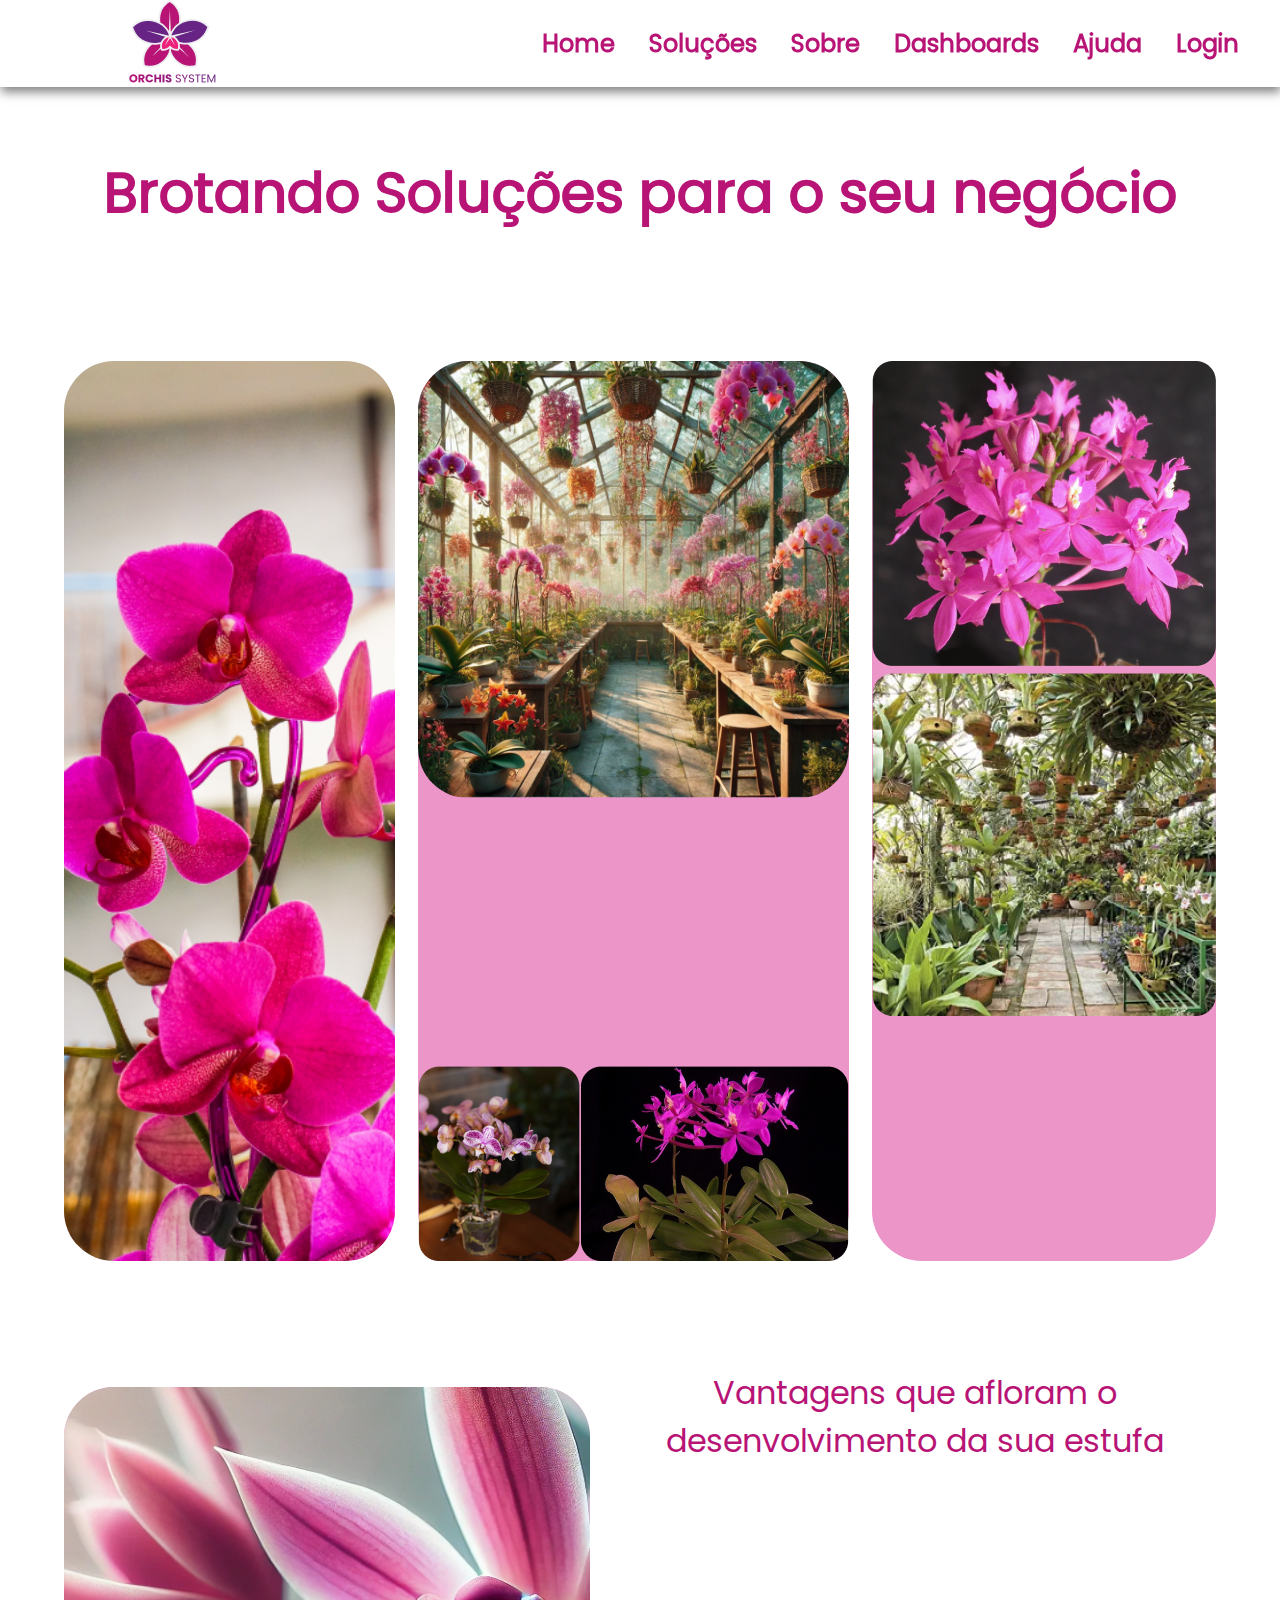
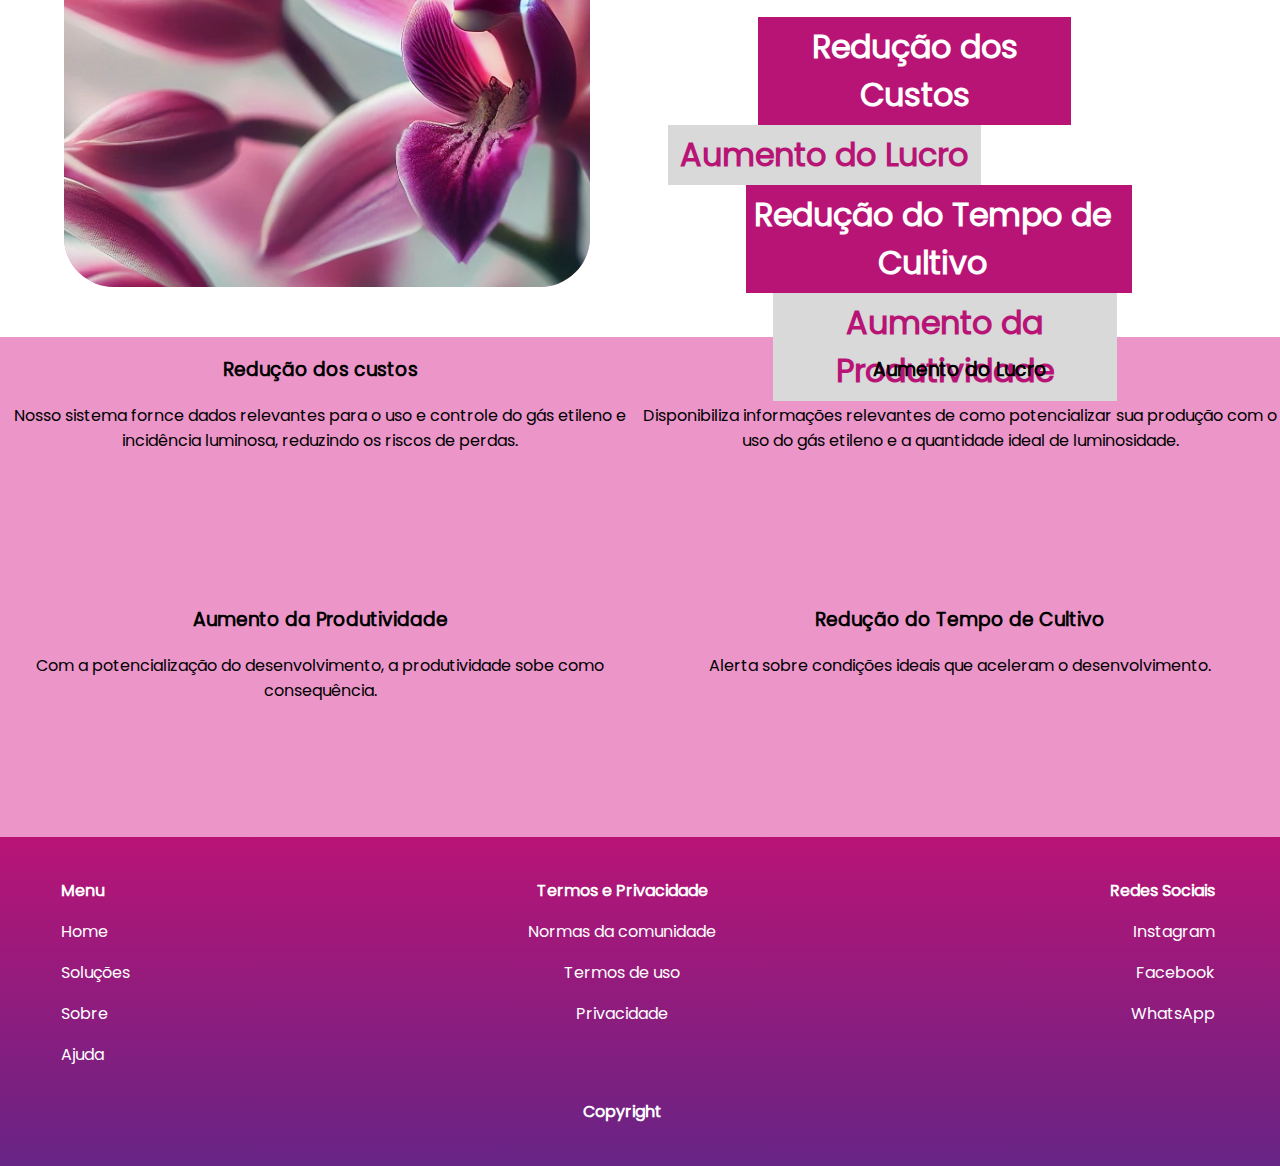
==== solucoes.html @ 26b14ee5 "Teste" ====
<!DOCTYPE html>
<html lang="en">
<head>
    <meta charset="UTF-8">
    <meta name="viewport" content="width=device-width, initial-scale=1.0">
    <link rel="stylesheet" href="estilo.css">
    <title>Soluções</title>
</head>
<style>
    /* SOLUÇÕES */
#ContainerTitulo{
    background-color: white;
    padding-top: 2%;
    padding-bottom: 2%;

}

</style>
<body>
    <center>
        <header>
            <img id="logo" src="./imagens/logo.png" alt="">
            <div class="menu">
                <a href="">Home</a>
                <a href="">Soluções</a>
                <a href="">Sobre</a>
                <a href="">Dashboards</a>
                <a href="">Ajuda</a>
                <a href="teladelogin/index.html">Login</a>
            </div>
        </header>

        <!-- Primeiro quadrante -->
         <div id="ContainerTitulo">
            <h1 id="tituloS1">Brotando Soluções para o seu negócio</h1> 
        </div>
             <!-- Primeiro quadrante -->
    <style>
.quad1{
    display: flex;
    align-items: center;
    justify-content: center;
    gap: 2%;
    background-color: rgb(255, 255, 255);
    padding-top: 1%;
    padding-left: 5%;
    padding-right: 5%;
    height: 1000px;
}
.imagemE{
    width:900px;
    height:900px;
    background-color: #ffffff;
    border-radius: 50px;
}
.imagemE img{
    width: 100%;
    height: 100%;
    object-fit: cover;
    border-radius: 50px;
}
.imagensM{
    display: flex;
    flex-direction: column;
    width:900px;
    height:900px;
    background-color: #EB95C9;
    border-radius: 50px;
}
.imagensM #imagemGrande img{
    width: 100%;
    height: 100%;
    object-fit: cover;
    border-radius: 50px;
}
.imagensM #imagensPequenas{
    display: flex;
    align-items: flex-end;
    width: 100%;
    height: 100%;
    object-fit: cover;
    border-radius: 50px;
}
.imagensD{
    display: flex;
    flex-direction: column;
    width:900px;
    height:900px;
    background-color: #EB95C9;
    border-radius: 50px;
}
#imagensDD {
    justify-content: center;
    align-items: center;
}
    </style>
        <div class="quad1">
           <div class="imagemE">
                <img src="imagens/vertical-closeup-shot-beautiful-pink-orchids.png" alt="">
           </div>

           <div class="imagensM">
                <div id="imagemGrande">
                    <img src="imagens/DALL·E 2024-09-05 17.24.12 - A realistic orchid greenhouse featuring only the species Epidendrum denticulatum. The greenhouse is filled with these delicate orchids, their long, sl 1.png" alt="">
                </div>
                <div id="imagensPequenas">
                    <img src="imagens/woman-decorating-her-house-with-orchids (1).png" alt="">
                    <img src="imagens/image 2.png" alt="">
                </div>
           </div>

           <div class="imagensD">
                <div id="imagensDD">
                    <img src="imagens/image 11.png" alt="">
                    <img src="imagens/cc609-secoes66-01.png" alt="">
                </div>
                
           </div>
        </div>

<style>

#quad2{
    display: flex;
    justify-content: center;
    align-items: center;
    gap: 2%;
    background-color: rgb(255, 255, 255);  
    padding-top: 2%;
    padding-left: 5%;
    padding-right: 5%;
    height: 600px;
    
}
#div_img{
    background-color: #EB95C9;
    height: 500px;
    border-radius: 50px;
} 
#div_img img{
    height: 100%;
    border-radius: 50px;
}
#quad2Texto{
    display: flex;
    flex-direction: column;
    background-color: #ffffff;
    height: 600px;
}
#quad2TextoPP{
    height: 100px;
    width: 100px;
}
#quad2TextoP{
    color: #B81476;
    font-size: 200%
}
.topicoRosa{
    background-color: #B81476;
    color: white;
    font-size: 200%;
    width: 60%;
    padding: 1%;
    font-weight: bold;
}
.topicoCinzaS{
    background-color: #D9D9D9;
    color: #B81476;
    font-size: 200%;
    font-weight:  bold;
    width: 55%;
    padding: 1%;
}
</style>

        <!-- Segundo quadrante -->
        <div id="quad2">
            <div id="div_img">
                <img src="imagens/image 3.png">
            </div>
            <div id="quad2Texto">
                <div class="quad2TextoPP">
                    <p id="quad2TextoP">Vantagens que afloram o desenvolvimento da sua estufa</p>
                </div>
                    <div>
                        <div style="width: 50%; margin-top: 20%;" class="topicoRosa">Redução dos Custos</div>
                        <div style="width: 50%; margin-right: 30%;" class="topicoCinzaS">Aumento do Lucro</div>
                        <div style="margin-left: 8%; padding-right: 3%;"class="topicoRosa">Redução do Tempo de Cultivo</div>
                        <div style="margin-left: 10%; margin-bottom: 10%;" class="topicoCinzaS">Aumento da Produtividade</div>
                    </div>
            </div>
        </div>


<style>
    #quad3{
    background-color: #EB95C9;
    display: flex;
    flex-wrap: wrap;
    justify-content: space-around;
    align-items: flex-start;
    height: 500px;
}
#tituloS1{
    font-size: 350%;
    color: #B81476;
}
#caixa{
    text-align: center;
    width: 50%;
}
.caixa .h3{
    background-color: red;
}
</style>     <!-- Terceiro quadrante -->
        <div id="quad3">
            <div id="caixa">
                <h3>Redução dos custos</h3>
                <span>Nosso sistema fornce dados relevantes para o uso e controle  do gás etileno e 
                    incidência luminosa, reduzindo os riscos de perdas.
                </span>
            </div>
            <div id="caixa">
                    <h3>Aumento do Lucro</h3>
                    <span>Disponibiliza informações relevantes de como potencializar sua produção com o 
                        uso do gás etileno e a quantidade ideal de luminosidade.
                    </span>
            </div>
            <div id="caixa">
                <h3>Aumento da Produtividade</h3>
                <span>Com a potencialização do desenvolvimento, a produtividade sobe como consequência.
                </span>
            </div>
            <div id="caixa">
                <h3>Redução do Tempo de Cultivo</h3>
                <span>Alerta sobre condições ideais que aceleram o desenvolvimento.
                </span>
            </div>

        </div>

        <footer>
            <div id="footerMenu">
                <p style="font-weight: bold;">Menu</p>
                <p class="opcaoFooter">Home</p>
                <p class="opcaoFooter">Soluções</p>
                <p class="opcaoFooter">Sobre</p>
                <p class="opcaoFooter">Ajuda</p>
            </div>
            <div id="footerTermos">
                <p style="font-weight: bold;">Termos e Privacidade</p>
                <p class="opcaoFooter">Normas da comunidade</p>
                <p class="opcaoFooter">Termos de uso</p>
                <p class="opcaoFooter">Privacidade</p>
            </div>
            <div id="footerRedesSociais">
                <p style="font-weight: bold;">Redes Sociais</p>
                <p class="opcaoFooter">Instagram</p>
                <p class="opcaoFooter">Facebook</p>
                <p class="opcaoFooter">WhatsApp</p>
            </div>
            <p style="grid-row-start: 2;
                    grid-row-end: 2;
                    grid-column-start: 2;
                    grid-column-end: 2;
                    color: white;
                    font-weight: bold;">
                    Copyright
            </p>
        </footer>
    </center>
    
</body>
</html>
---- estilo.css ----
@font-face { /*Adicionando fonte*/
    font-family: 'Poppins';
    src: url(./fontes/Poppins/Poppins-Regular.ttf);
}

body {
    margin: 0;
    padding: 0;
    background-image: linear-gradient(#B81476, #672485, #ED217C);
    font-family: 'Poppins';
}

header{
    background-color: #fff;
    display: flex;
    justify-content: space-between;
    align-items: center;
    padding-left: 10%;
    padding-right: 2%;
    position: sticky;
    top: 0;
    box-shadow: 1px 5px 10px rgba(0, 0, 0, 0.5);
    border: 2px;
}

.menu a{
    color: #B81476;
    font-weight: bold;
    text-decoration: none;
    font-size: 150%;
    margin: 15px;
}

#secao1{
    display: flex;
    justify-content: space-evenly;
    padding-top: 2%;
    padding-left: 4%;
    padding-right: 4%;
    padding-bottom: 5%;
}

#secaoImagem img{
    width: 110%;
}

.texto{
    font-size: 130%;
    color: white;
    font-weight: bold;
    text-align: end;
    font-size: 150%;
    margin-bottom: 10%;
}

.titulo{
    color: white;
    font-size: 400%;
}

#botaoSimulacao{
    display: flex;
    align-items: center;
    justify-content: center;
    text-decoration: none;
    background-color: white;
    color: #672485;
    font-size: 200%;
    padding: 1%;
    padding-left: 5%;
    padding-right: 5%;
    white-space: nowrap;
    border-radius: 20px;
    font-weight: bold;
}

/* ------------------------------secao2-------------------------- */
#secao2{
    background-color: white;
    padding-top: 2%;
}


#titulo2{
    color: #960a8a;
    font-size: 350%;
}

#divisaoSecao2{
    display: grid;
    grid-template-columns: 50% 50%;
}

#secaoTexto2{
    grid-row-start: 2;
    grid-row-end: 2;
    grid-column-start: 1;
    grid-column-end: 1;
    margin-left: 8%;
    margin-top: -5%;
}

#secaoImagem2{
    grid-row-start: 2;
    grid-row-end: 2;
    grid-column-start: 2;
    grid-column-end: 2;
    margin-right: 8%;
}

.topicoRoxo{
    background-color: purple;
    color: white;
    font-size: 200%;
    width: 70%;
    padding: 1%;
    font-weight: bold;
}

.topicoCinza{
    background-color: #D9D9D9;
    color: purple;
    font-size: 200%;
    font-weight:  bold;
    width: 65%;
    padding: 1%;
}

#botaoSecao2{
    background-color: purple;
    color: white;
    font-weight: bold;
    font-size: 200%;
    padding: 1%;
    padding-left: 5%;
    padding-right: 5%;
    border-radius: 20px;
}

/* ---------------------secao3------------------------- */
#secao3{
    background-color: #B81476;
    display: grid;
    padding-top: 2%;
}

#secao3Imagem{
    grid-row-start: 1;
    grid-row-end: 1;
    grid-column-start: 1;
    grid-column-end: 1;
}

#secao3Texto{
    grid-row-start: 1;
    grid-row-end: 1;
    grid-column-start: 2;
    grid-column-end: 2;
}

#secao3TextoFinal{
    grid-row-start: 2;
    grid-row-end: 2;
    grid-column-start: 1;
    grid-column-end: 3;
}

/* ------------------------------secao4-------------------------- */
#secao4{
    background-color: white;
    display: grid;
    grid-template-columns: 50% 50%;
}

#secao4Direito{
    grid-row-start: 1;
    grid-row-end: 1;
    grid-column-start: 2;
    grid-column-end: 2;
}

#secao4Esquerdo{
    grid-row-start: 1;
    grid-row-end: 1;
    grid-column-start: 1;
    grid-column-end: 1;
}

#inputDuvida{
    margin-top: 10%;
    font-size: 120%;
    padding-bottom: 60%;
    padding-right: 50%;
    padding-left: 5%;
    padding-top: 5%;
    border: 3px solid #B81476;
    border-radius: 10px;
}

/* ------------------Rodapé----------------------- */
footer{
    background-image: linear-gradient(#B81476, #672485);
    display: grid;
    grid-template-columns: 33,3% 33,3% 33,3%;
    padding: 2%;
 
}

#footerMenu{
    grid-row-start: 1;
    grid-row-end: 1;
    grid-column-start: 1;
    grid-column-end: 1;
    color: white;
    text-align: start;
    margin-left: 10%;
    
}

#footerTermos{
    grid-row-start: 1;
    grid-row-end: 1;
    grid-column-start: 2;
    grid-column-end: 2;
    color: white;
}

#footerRedesSociais{
    grid-row-start: 1;
    grid-row-end: 1;
    grid-column-start: 3;
    grid-column-end: 3;
    color: white;
    text-align: end;
    margin-right: 10%;
}

.opcaoFooter{
    text-decoration:none;
}
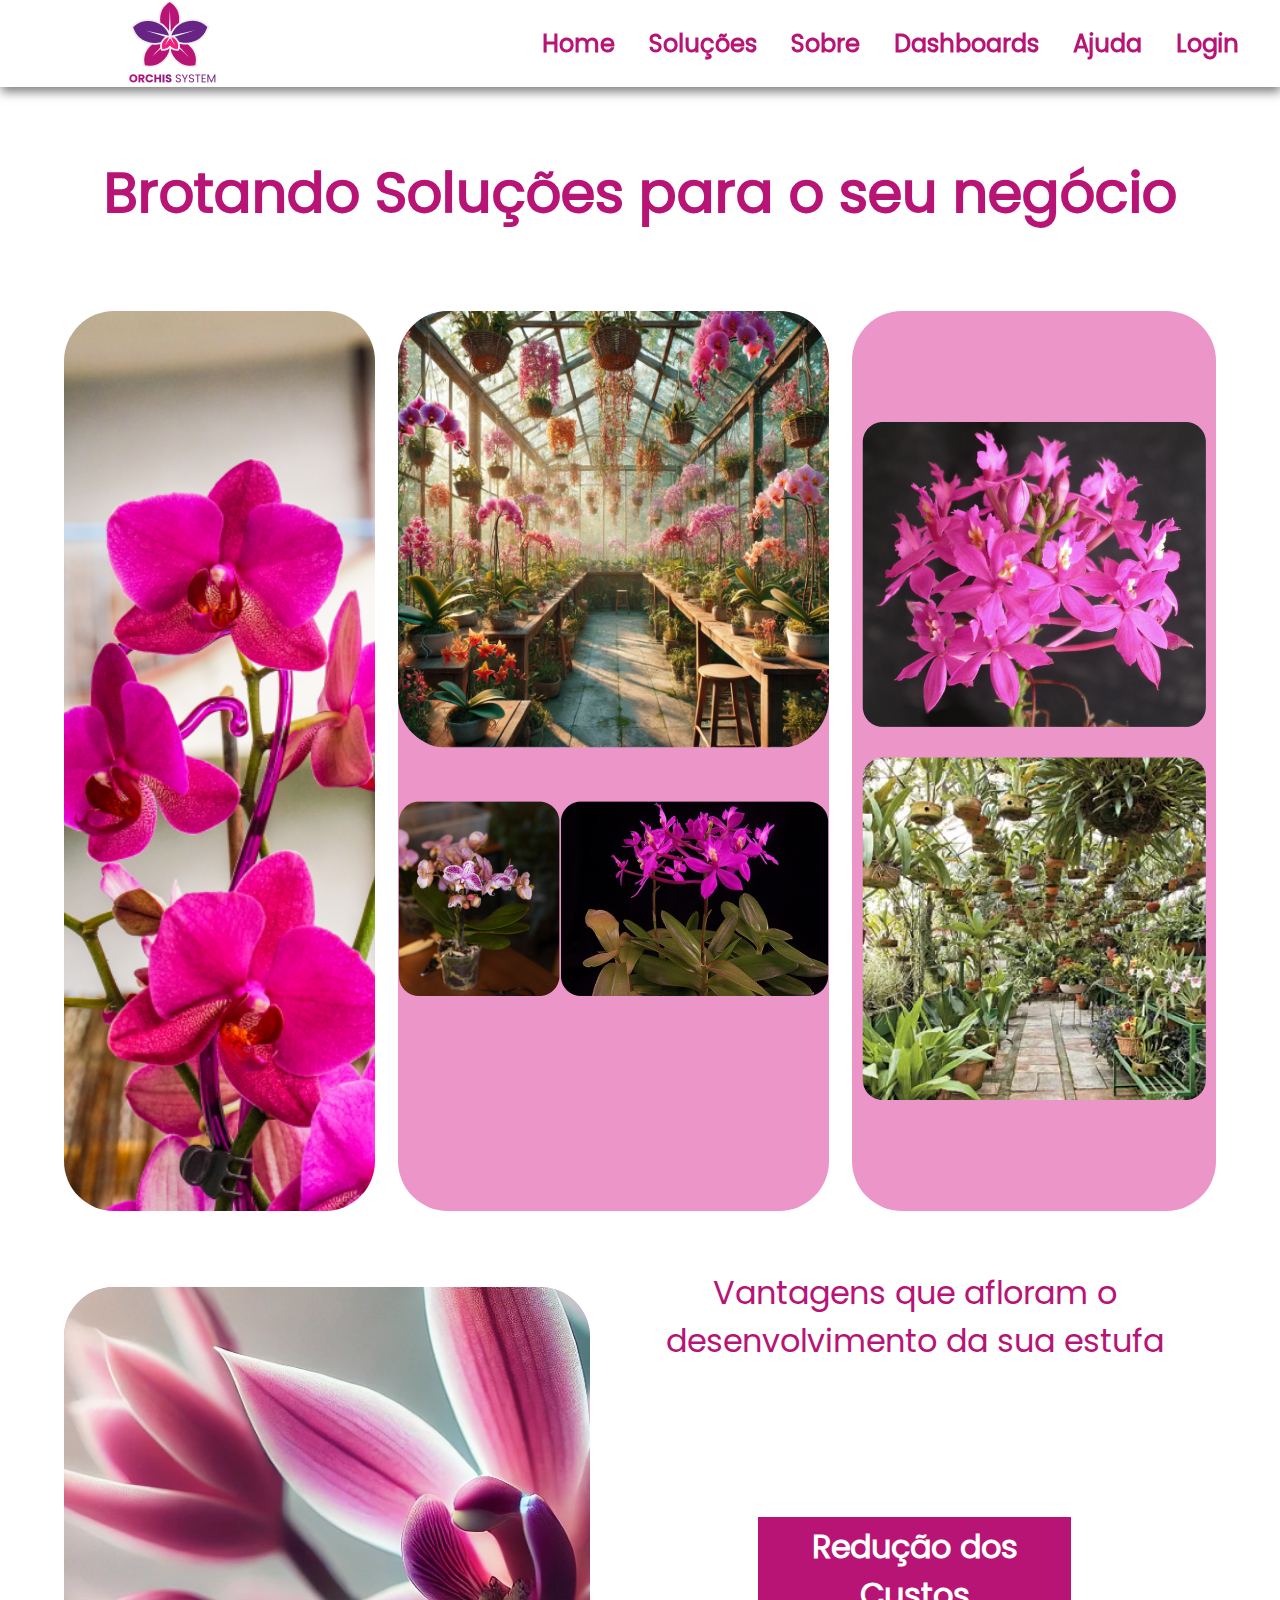
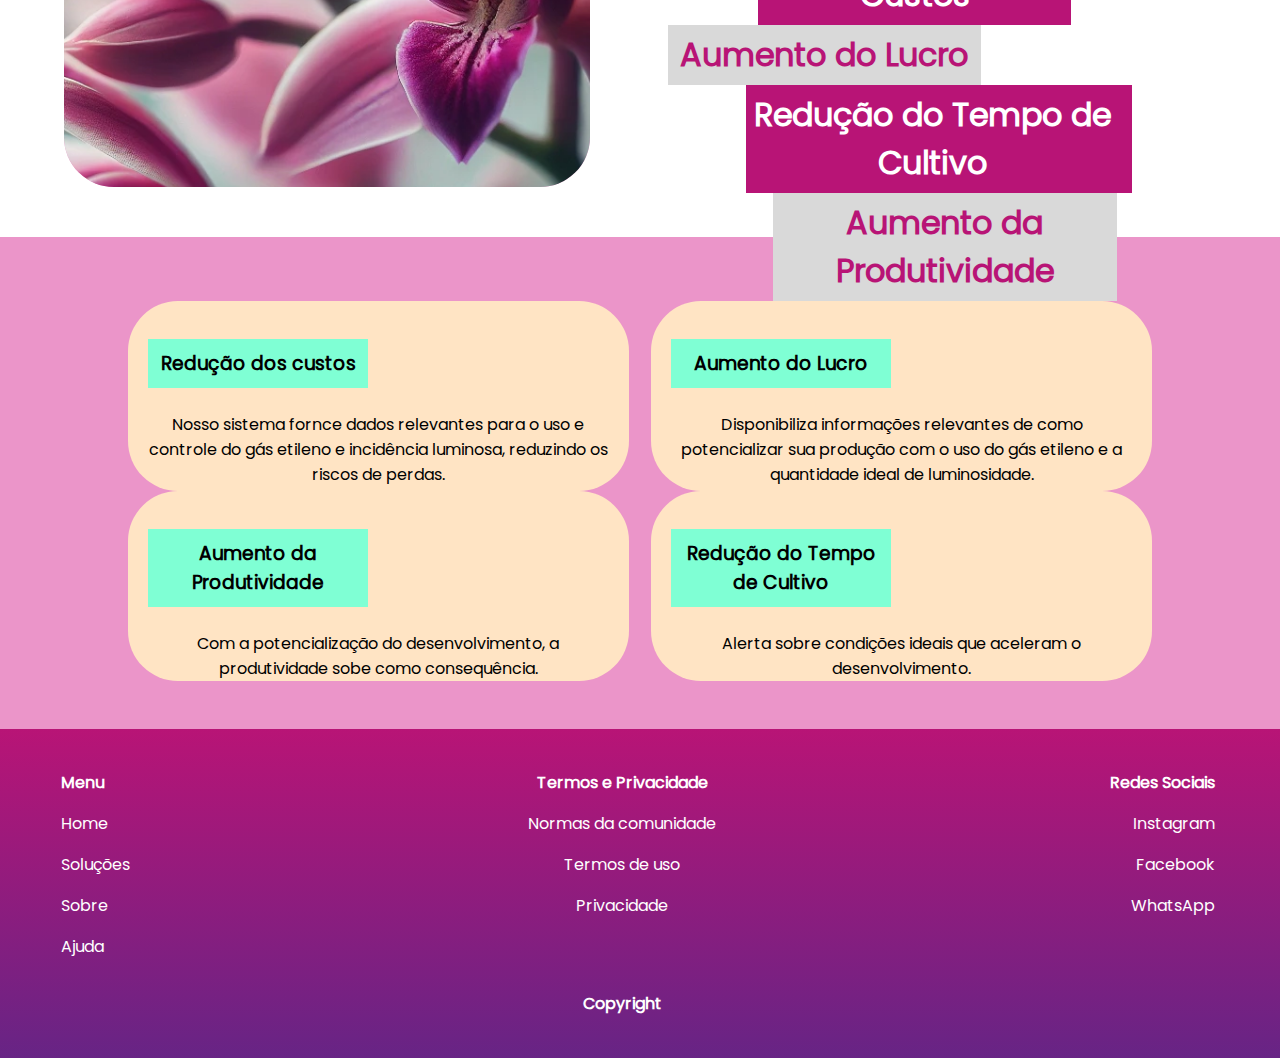
==== commit 987bb992: "Teste2" ====
--- a/solucoes.html
+++ b/solucoes.html
@@ -12,7 +12,10 @@
     background-color: white;
     padding-top: 2%;
     padding-bottom: 2%;
-
+}
+#tituloS1{
+    font-size: 350%;
+    color: #B81476;
 }
 
 </style>
@@ -36,30 +39,30 @@
         </div>
              <!-- Primeiro quadrante -->
     <style>
-.quad1{
-    display: flex;
-    align-items: center;
-    justify-content: center;
-    gap: 2%;
+.container{
+    display: flex;
+    align-items: center;
+    justify-content: center;
+    gap:2%;
     background-color: rgb(255, 255, 255);
     padding-top: 1%;
     padding-left: 5%;
     padding-right: 5%;
-    height: 1000px;
-}
-.imagemE{
+    height: 900px;
+}
+.box1{
     width:900px;
     height:900px;
     background-color: #ffffff;
     border-radius: 50px;
 }
-.imagemE img{
+.box1 img{
     width: 100%;
     height: 100%;
     object-fit: cover;
     border-radius: 50px;
 }
-.imagensM{
+.box2{
     display: flex;
     flex-direction: column;
     width:900px;
@@ -67,52 +70,72 @@
     background-color: #EB95C9;
     border-radius: 50px;
 }
-.imagensM #imagemGrande img{
+.box2 #imagemGrande img{
     width: 100%;
     height: 100%;
     object-fit: cover;
     border-radius: 50px;
 }
-.imagensM #imagensPequenas{
-    display: flex;
-    align-items: flex-end;
+.box2 #imagensPequenas{
+    display: flex;
+    flex-direction: row;
+    justify-content: center;
+    align-items: center;
     width: 100%;
-    height: 100%;
-    object-fit: cover;
-    border-radius: 50px;
-}
-.imagensD{
-    display: flex;
-    flex-direction: column;
+    height: 300px;
+    /* object-fit: cover; */
+    border-radius: 50px;
+}
+.box3{
+    display: flex;
+    justify-content: center;
+    align-items: center;
+    gap: 10px;
     width:900px;
     height:900px;
     background-color: #EB95C9;
     border-radius: 50px;
 }
-#imagensDD {
-    justify-content: center;
-    align-items: center;
+#imagensD {
+    display: flex;
+    justify-content: center;
+    flex-direction: column;
+    align-items: center;
+    gap: 10px;
+    
+}
+#imagensD img {
+    width:max-content;
+    height: 100%;
+    border-radius: 10px;
+    flex: 1;
+    margin: 10px;
+    
+    
 }
     </style>
-        <div class="quad1">
-           <div class="imagemE">
-                <img src="imagens/vertical-closeup-shot-beautiful-pink-orchids.png" alt="">
+        <div class="container">
+           <div class="box1">
+                <img src="imagens/vertical-closeup-shot-beautiful-pink-orchids.png">
            </div>
 
-           <div class="imagensM">
+           
+           <div class="box2">
                 <div id="imagemGrande">
-                    <img src="imagens/DALL·E 2024-09-05 17.24.12 - A realistic orchid greenhouse featuring only the species Epidendrum denticulatum. The greenhouse is filled with these delicate orchids, their long, sl 1.png" alt="">
-                </div>
+                    <img src="imagens/DALL·E 2024-09-05 17.24.12 - A realistic orchid greenhouse featuring only the species Epidendrum denticulatum. The greenhouse is filled with these delicate orchids, their long, sl 1.png">
+                </div>
+
                 <div id="imagensPequenas">
-                    <img src="imagens/woman-decorating-her-house-with-orchids (1).png" alt="">
-                    <img src="imagens/image 2.png" alt="">
+                    <img src="imagens/woman-decorating-her-house-with-orchids (1).png">
+                    <img src="imagens/image 2.png">
                 </div>
            </div>
 
-           <div class="imagensD">
-                <div id="imagensDD">
-                    <img src="imagens/image 11.png" alt="">
-                    <img src="imagens/cc609-secoes66-01.png" alt="">
+
+           <div class="box3">
+                <div id="imagensD">
+                    <img src="imagens/image 11.png">
+                    <img src="imagens/cc609-secoes66-01.png">
                 </div>
                 
            </div>
@@ -130,7 +153,6 @@
     padding-left: 5%;
     padding-right: 5%;
     height: 600px;
-    
 }
 #div_img{
     background-color: #EB95C9;
@@ -197,47 +219,66 @@
     background-color: #EB95C9;
     display: flex;
     flex-wrap: wrap;
-    justify-content: space-around;
-    align-items: flex-start;
-    height: 500px;
-}
-#tituloS1{
-    font-size: 350%;
-    color: #B81476;
-}
+    justify-content: space-between;
+    align-items: center;
+    height: 300px;
+    padding: 10%;
+    padding-top: 5%;
+}
+
 #caixa{
+    display: flex;
+    flex-direction: column;
     text-align: center;
-    width: 50%;
-}
-.caixa .h3{
-    background-color: red;
-}
-</style>     <!-- Terceiro quadrante -->
+    gap: 5px;
+    width: 45%;
+    height: 50%;
+    border-radius: 50px;
+    background-color: bisque;
+    padding: 20px;
+}
+
+#caixa h3{
+    align-items: center;
+    background-color: aquamarine;
+    padding: 10px;
+    padding-left: 10px;
+    padding-right: 10px;
+    width: 200px;
+}
+
+</style>     
+            <!-- Terceiro quadrante -->
         <div id="quad3">
-            <div id="caixa">
-                <h3>Redução dos custos</h3>
-                <span>Nosso sistema fornce dados relevantes para o uso e controle  do gás etileno e 
-                    incidência luminosa, reduzindo os riscos de perdas.
-                </span>
-            </div>
-            <div id="caixa">
-                    <h3>Aumento do Lucro</h3>
-                    <span>Disponibiliza informações relevantes de como potencializar sua produção com o 
-                        uso do gás etileno e a quantidade ideal de luminosidade.
+                <div id="caixa">
+                    <h3>Redução dos custos</h3>
+                    <span>Nosso sistema fornce dados relevantes para o uso e controle  do gás etileno e 
+                        incidência luminosa, reduzindo os riscos de perdas.
                     </span>
-            </div>
-            <div id="caixa">
-                <h3>Aumento da Produtividade</h3>
-                <span>Com a potencialização do desenvolvimento, a produtividade sobe como consequência.
-                </span>
-            </div>
-            <div id="caixa">
-                <h3>Redução do Tempo de Cultivo</h3>
-                <span>Alerta sobre condições ideais que aceleram o desenvolvimento.
-                </span>
-            </div>
-
+                </div>
+                    <div id="caixa">
+                            <h3>Aumento do Lucro</h3>
+                            <span>Disponibiliza informações relevantes de como potencializar sua produção com o 
+                                uso do gás etileno e a quantidade ideal de luminosidade.
+                            </span>
+                    </div>
+                        <div id="caixa">
+                            <h3>Aumento da Produtividade</h3>
+                            <span>Com a potencialização do desenvolvimento, a produtividade sobe como consequência.
+                            </span>
+                        </div>
+                            <div id="caixa">
+                                <h3>Redução do Tempo de Cultivo</h3>
+                                <span>Alerta sobre condições ideais que aceleram o desenvolvimento.
+                                </span>
+                            </div>
         </div>
+
+
+
+
+
+
 
         <footer>
             <div id="footerMenu">
